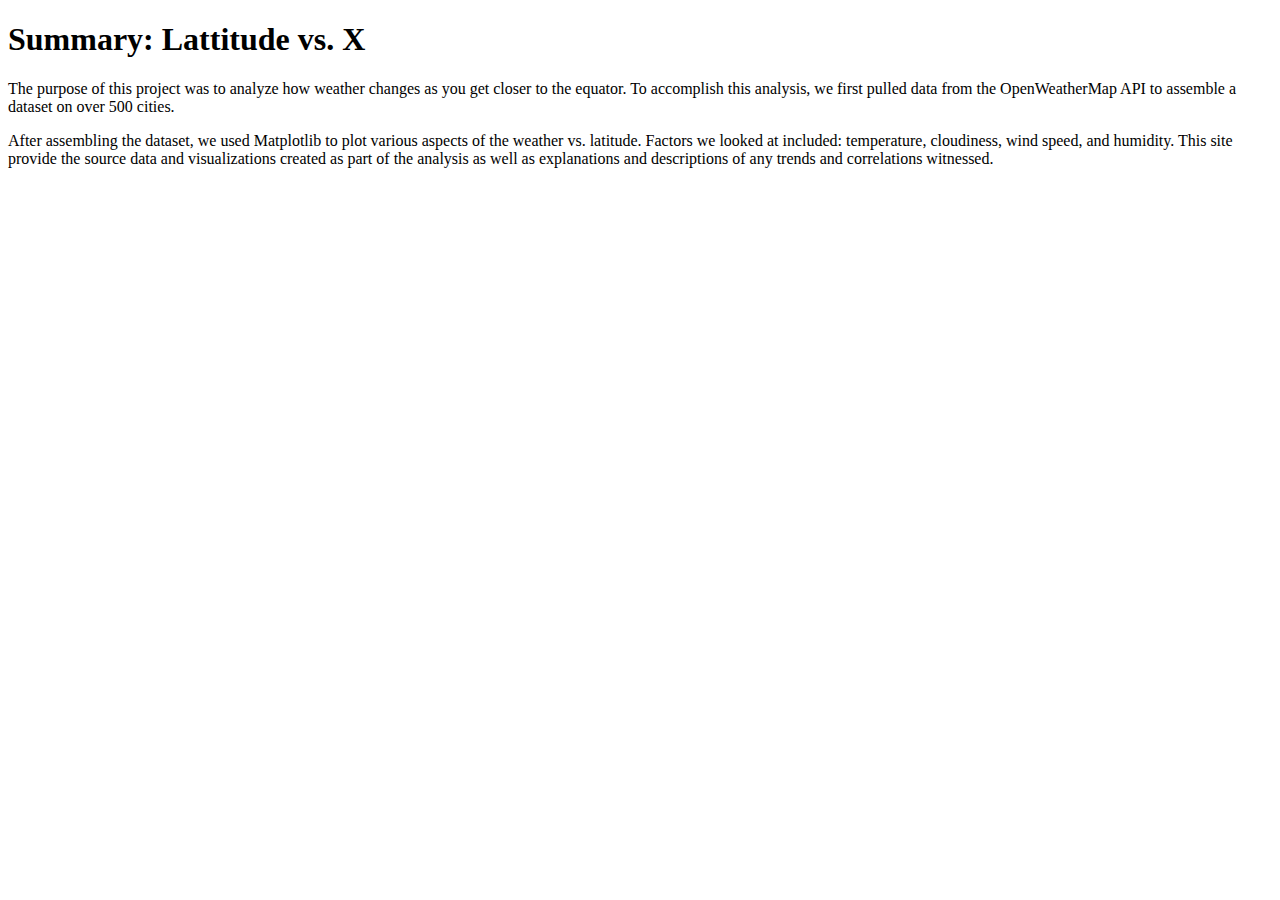
==== Bootstrap/index.html @ d247eda9 "Add Bootstrap" ====
<!DOCTYPE html>

<html lang="en-us">
<head>
    <meta charset="UTF-8">
    <title>Bootstrap Visualization Dashboard</title>
</head>

<body>
    <h1>Summary: Lattitude vs. X</h1>

    <p>The purpose of this project was to analyze how weather changes as you get closer to the equator. 
        To accomplish this analysis, we first pulled data from the OpenWeatherMap API to assemble a 
        dataset on over 500 cities.
    </p>
    <p>After assembling the dataset, we used Matplotlib to plot various aspects of the weather vs. latitude. 
        Factors we looked at included: temperature, cloudiness, wind speed, and humidity. 
        This site provide the source data and visualizations created as part of the analysis as well as 
        explanations and descriptions of any trends and correlations witnessed.
    </p>
</body>
</html>
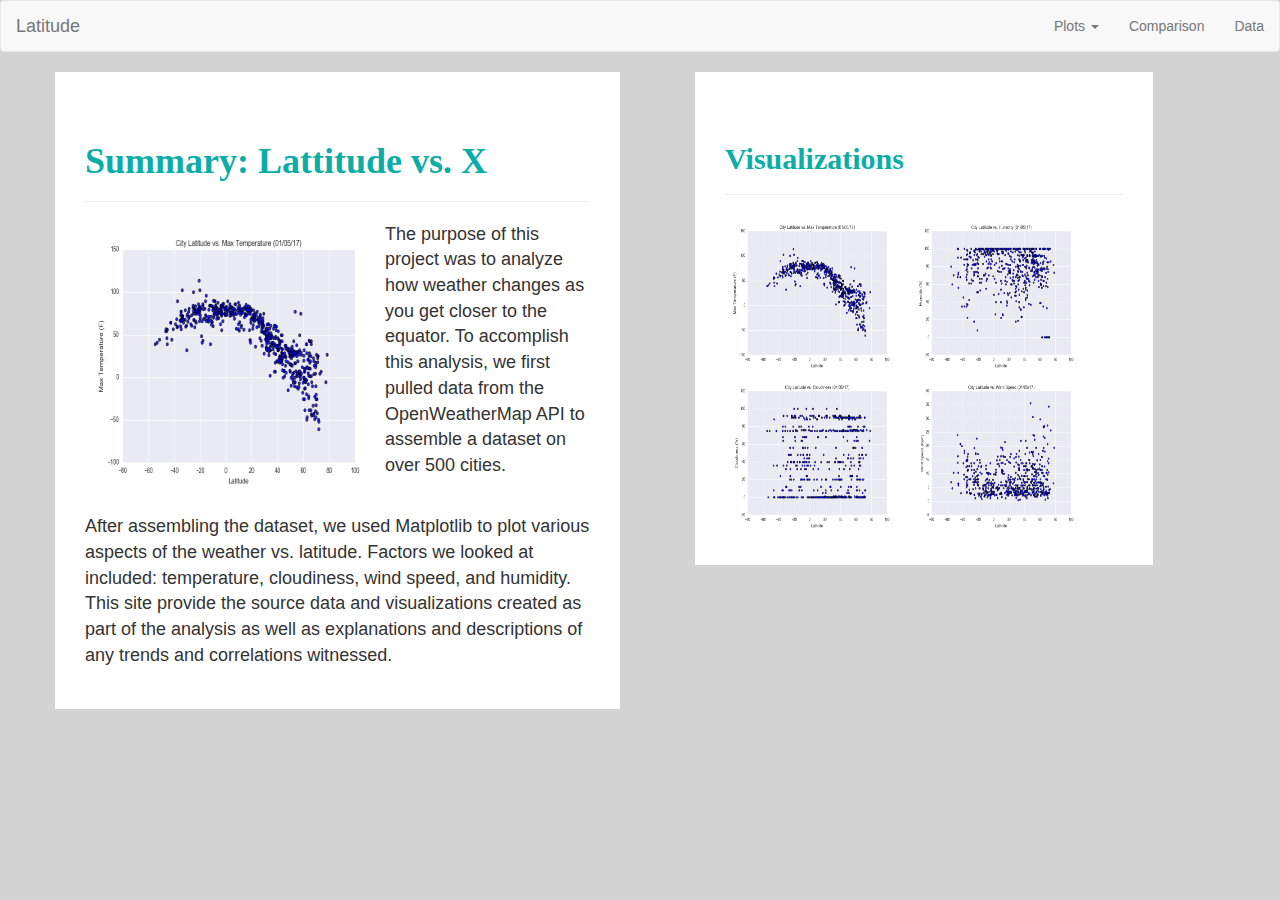
==== commit 839fc2c4: "update index" ====
--- a/Bootstrap/index.html
+++ b/Bootstrap/index.html
@@ -4,19 +4,89 @@
 <head>
     <meta charset="UTF-8">
     <title>Bootstrap Visualization Dashboard</title>
+    
+    <link rel="stylesheet" href="reset.css">
+    <link rel="stylesheet" href="https://maxcdn.bootstrapcdn.com/bootstrap/3.3.7/css/bootstrap.min.css" integrity="sha384-BVYiiSIFeK1dGmJRAkycuHAHRg32OmUcww7on3RYdg4Va+PmSTsz/K68vbdEjh4u" crossorigin="anonymous">
+
+    <script type="text/javascript" src="https://code.jquery.com/jquery-2.1.4.min.js"></script>
+    <script src="https://maxcdn.bootstrapcdn.com/bootstrap/3.3.6/js/bootstrap.min.js"></script>
+
+    <link rel="stylesheet" href="style.css">
+    
 </head>
 
 <body>
-    <h1>Summary: Lattitude vs. X</h1>
 
-    <p>The purpose of this project was to analyze how weather changes as you get closer to the equator. 
-        To accomplish this analysis, we first pulled data from the OpenWeatherMap API to assemble a 
-        dataset on over 500 cities.
-    </p>
-    <p>After assembling the dataset, we used Matplotlib to plot various aspects of the weather vs. latitude. 
-        Factors we looked at included: temperature, cloudiness, wind speed, and humidity. 
-        This site provide the source data and visualizations created as part of the analysis as well as 
-        explanations and descriptions of any trends and correlations witnessed.
-    </p>
+    <nav class="navbar navbar-default">
+        <div class="container-fluid">
+
+            <div class="navbar-header">
+                <button type="button" class="navbar-toggle collapsed" data-toggle="collapse" data-target="#bs-example-navbar-collapse-1" aria-expanded="false">
+                </button>
+                <a class="navbar-brand" href="index.html">Latitude</a>
+            </div>
+        
+            <ul class="nav navbar-nav navbar-right">
+                <li class="dropdown">
+                    <a href="#" class="dropdown-toggle" data-toggle="dropdown" role="button" aria-haspopup="true" aria-expanded="false">Plots <span class="caret"></span></a>
+                    <ul class="dropdown-menu">
+                        <li><a href="max_temperature.html">Max Temperature</a></li>
+                        <li><a href="humidity.html">Humidity</a></li>
+                        <li><a href="cloudiness.html">Cloudiness</a></li>
+                        <li><a href="wind_speed.html">Wind Speed</a></li>
+                    </ul>
+                </li>
+                <li><a href="comparison.html">Comparison</a></li>
+                <li><a href="data.html">Data</a></li>
+            </ul>
+        </div><!-- /.container-fluid -->
+    </nav>
+                
+    <div class="container-fluid">
+
+        <div class="row">
+
+            <div class="col-md-6 col-sm-12 pad top" >
+                <div class="box-container">
+                    <div class="page-header">
+                        <h1 class="box-title">Summary: Lattitude vs. X</h1>
+                    </div>
+            
+                    <img src="Images/Fig1.png"  alt="Latitude vs. Max Temperature" width="300" height="275" class="pull-left">
+
+                    <font size="4.5">
+                    <div  class="description">
+                        <p>The purpose of this project was to analyze how weather changes as you get closer to the equator. 
+                            To accomplish this analysis, we first pulled data from the OpenWeatherMap API to assemble a 
+                            dataset on over 500 cities.
+                        </p>
+                        <br>
+                        <p>After assembling the dataset, we used Matplotlib to plot various aspects of the weather vs. latitude. 
+                            Factors we looked at included: temperature, cloudiness, wind speed, and humidity. 
+                            This site provide the source data and visualizations created as part of the analysis as well as 
+                            explanations and descriptions of any trends and correlations witnessed.
+                        </p>
+                    </div>
+                    </font>
+                </div>
+            </div>
+
+            <div class="col-md-5 col-sm-12 pad top">
+                <div class="box-container">
+                    <div class="page-header">
+                        <h2 class="box-title">Visualizations</h2>
+                    </div>
+
+                    <a href="max_temperature.html"><img src="Images/Fig1.png" alt="Latitude vs. Max Temperature" width="180" height="160"></a>
+                    <a href="humidity.html"><img src="Images/Fig2.png" alt="Latitude vs. Humidity" width="180" height="160"></a>
+                    <a href="cloudiness.html"><img src="Images/Fig3.png" alt="Latitude vs. Cloudiness" width="180" height="160"></a>
+                    <a href="wind_speed.html"><img src="Images/Fig4.png" alt="Latitude vs. Wind Speed" width="180" height="160"></a>
+                </div>    
+            </div>
+        
+        </div>
+
+    </div>
+
 </body>
 </html>
--- a/Bootstrap/style.css
+++ b/Bootstrap/style.css
@@ -0,0 +1,33 @@
+body {
+    background-color: lightgrey;
+}
+
+.box-container{
+    padding: 30px;
+    background: white;
+    margin-top:0px;
+    margin-left:40px;
+    margin-right:5px;
+    margin-bottom:10px;
+    align-content: center;
+  }
+
+.box{
+    padding: 30px;
+    background: white;
+    margin-top:0px;
+    margin-left:40px;
+    margin-right:50px;
+    margin-bottom:10px;
+    align-content: right;
+}
+
+.box-title {
+    color: rgb(12, 173, 167);
+    font-family: "Times New Roman";
+    font-weight: bold;
+}
+
+.description {
+    font-size: "4.5"
+}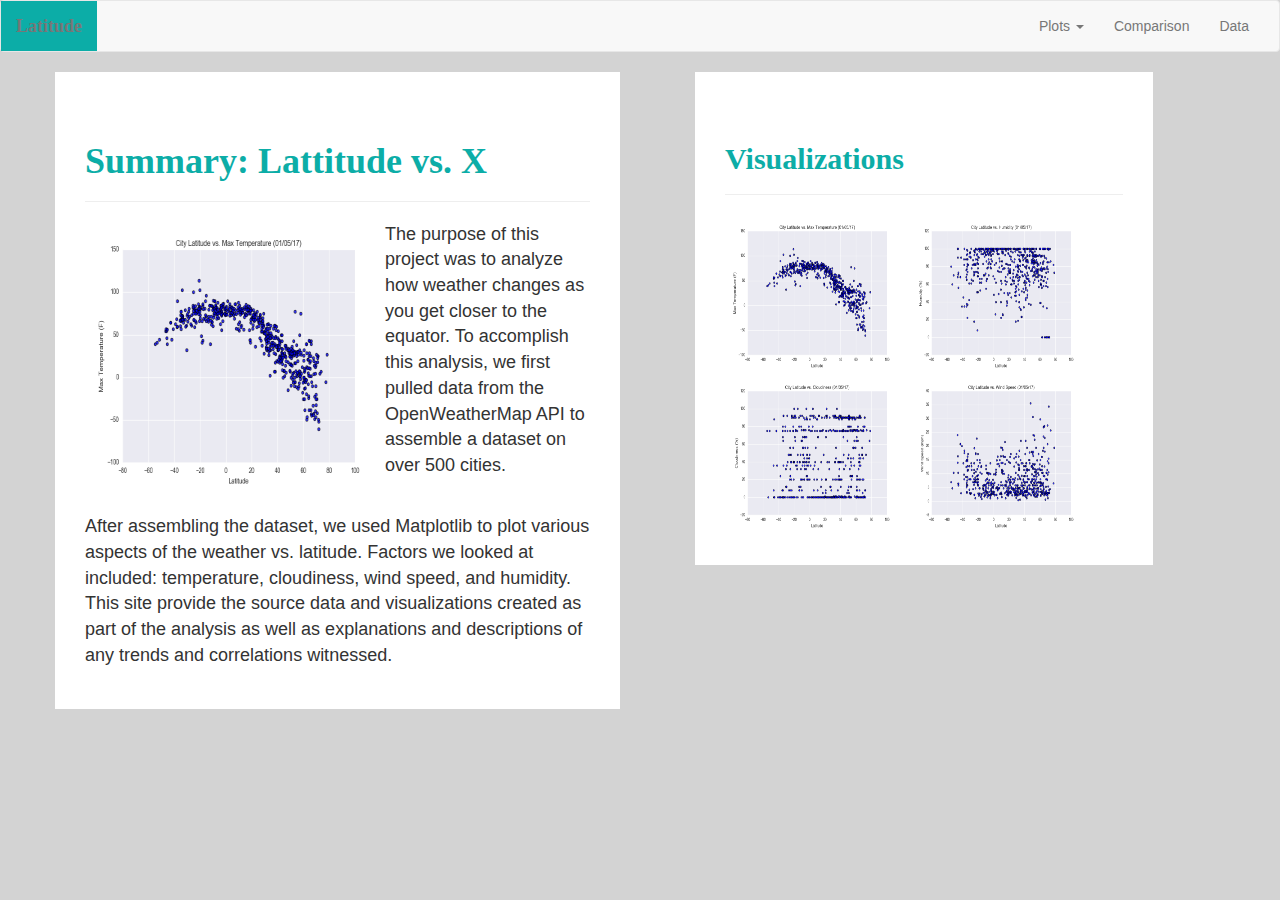
==== commit 0cbf5933: "update all pages" ====
--- a/Bootstrap/index.html
+++ b/Bootstrap/index.html
@@ -12,7 +12,7 @@
     <script src="https://maxcdn.bootstrapcdn.com/bootstrap/3.3.6/js/bootstrap.min.js"></script>
 
     <link rel="stylesheet" href="style.css">
-    
+
 </head>
 
 <body>
@@ -22,23 +22,30 @@
 
             <div class="navbar-header">
                 <button type="button" class="navbar-toggle collapsed" data-toggle="collapse" data-target="#bs-example-navbar-collapse-1" aria-expanded="false">
+                    <span class="sr-only">Toggle navigation</span>
+                    <span class="icon-bar"></span>
+                    <span class="icon-bar"></span>
+                    <span class="icon-bar"></span>
                 </button>
                 <a class="navbar-brand" href="index.html">Latitude</a>
             </div>
-        
-            <ul class="nav navbar-nav navbar-right">
-                <li class="dropdown">
-                    <a href="#" class="dropdown-toggle" data-toggle="dropdown" role="button" aria-haspopup="true" aria-expanded="false">Plots <span class="caret"></span></a>
-                    <ul class="dropdown-menu">
-                        <li><a href="max_temperature.html">Max Temperature</a></li>
-                        <li><a href="humidity.html">Humidity</a></li>
-                        <li><a href="cloudiness.html">Cloudiness</a></li>
-                        <li><a href="wind_speed.html">Wind Speed</a></li>
-                    </ul>
-                </li>
-                <li><a href="comparison.html">Comparison</a></li>
-                <li><a href="data.html">Data</a></li>
-            </ul>
+
+            <div class="collapse navbar-collapse" id="bs-example-navbar-collapse-1">
+                <ul class="nav navbar-nav navbar-right ">
+                    <li class="dropdown">
+                        <a href="#" class="dropdown-toggle" data-toggle="dropdown" role="button" aria-haspopup="true" aria-expanded="false">Plots <span class="caret"></span></a>
+                        <ul class="dropdown-menu">
+                            <li><a href="max_temperature.html">Max Temperature</a></li>
+                            <li><a href="humidity.html">Humidity</a></li>
+                            <li><a href="cloudiness.html">Cloudiness</a></li>
+                            <li><a href="wind_speed.html">Wind Speed</a></li>
+                        </ul>
+                    </li>
+                    <li><a href="comparison.html">Comparison</a></li>
+                    <li><a href="data.html">Data</a></li>
+                </ul>
+            </div> <!-- /.navbar-collapse -->
+
         </div><!-- /.container-fluid -->
     </nav>
                 
--- a/Bootstrap/style.css
+++ b/Bootstrap/style.css
@@ -28,6 +28,34 @@
     font-weight: bold;
 }
 
+.box-title-center {
+    color: rgb(12, 173, 167);
+    font-family: "Times New Roman";
+    font-weight: bold;
+    text-align: center;
+}
+
 .description {
     font-size: "4.5"
-}+}
+
+.navbar-brand {
+    background-color: rgb(12, 173, 167);
+    font-family: times new roman;
+    font-weight: bold;
+    font-size: 20;
+    color:white;
+    text-emphasis-color: white;
+}
+
+@media (max-width: 480px) {
+    .navbar {
+            background-color: rgb(12, 173, 167);
+          }
+          
+    .navbar-brand {
+            background-color: white;
+            font-family: times new roman;
+            font-weight: bold;
+            color: rgb(12, 173, 167);
+    }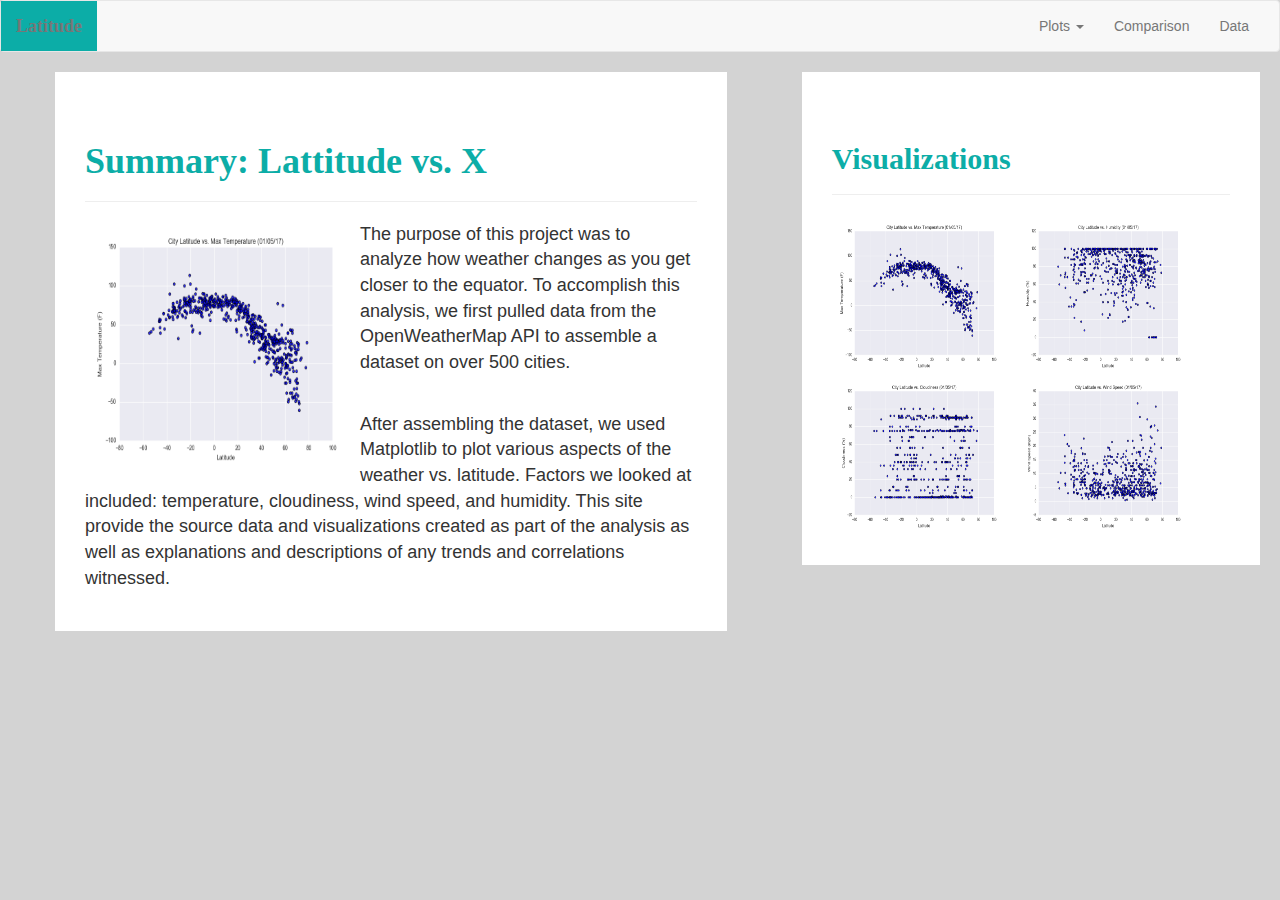
==== commit affe1a93: "update nave" ====
--- a/Bootstrap/index.html
+++ b/Bootstrap/index.html
@@ -53,13 +53,13 @@
 
         <div class="row">
 
-            <div class="col-md-6 col-sm-12 pad top" >
+            <div class="col-md-7 col-sm-12 pad top" >
                 <div class="box-container">
                     <div class="page-header">
                         <h1 class="box-title">Summary: Lattitude vs. X</h1>
                     </div>
             
-                    <img src="Images/Fig1.png"  alt="Latitude vs. Max Temperature" width="300" height="275" class="pull-left">
+                    <img src="Images/Fig1.png"  alt="Latitude vs. Max Temperature" width="275" height="250" class="pull-left">
 
                     <font size="4.5">
                     <div  class="description">
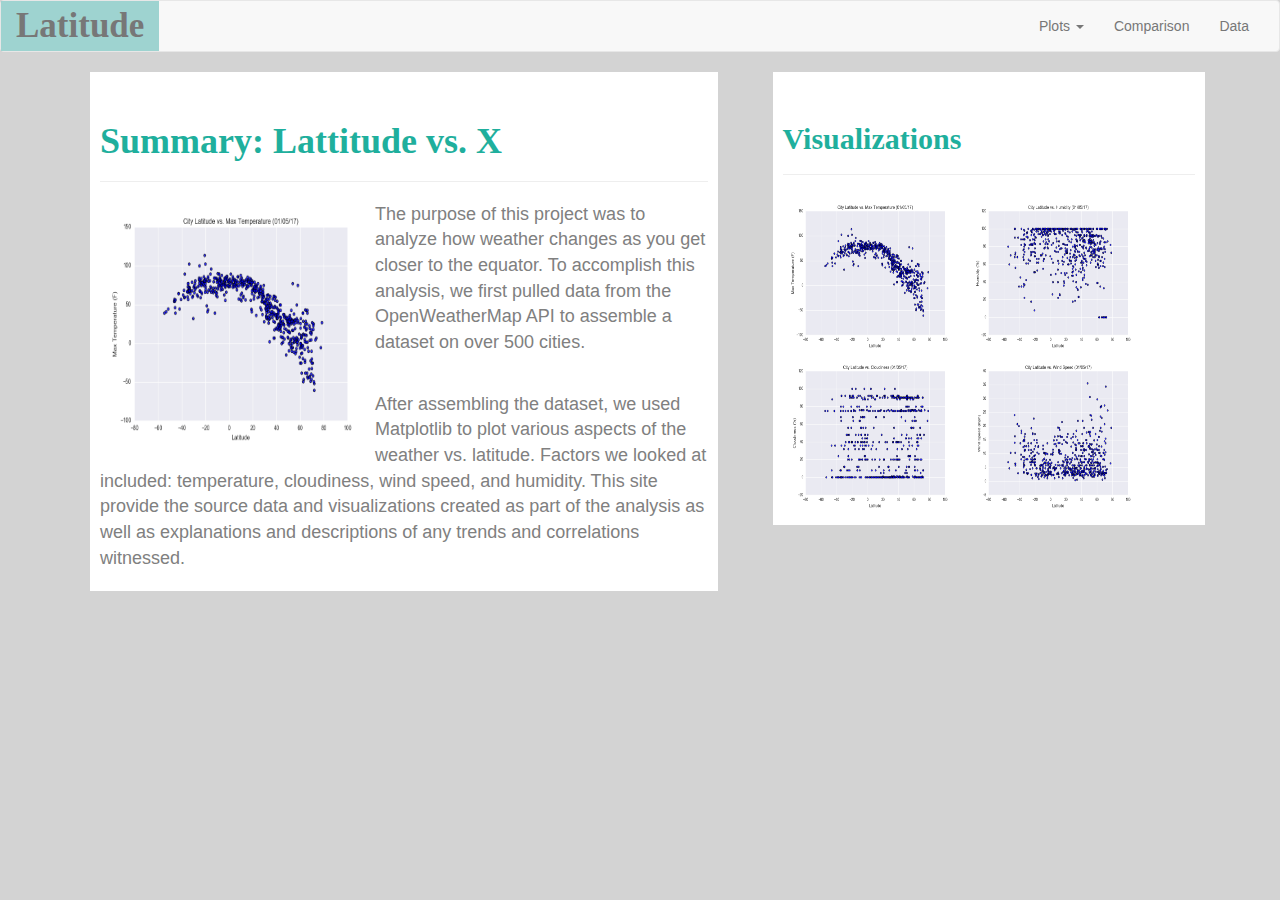
==== commit 5f46dd73: "Update index.html" ====
--- a/Bootstrap/index.html
+++ b/Bootstrap/index.html
@@ -49,7 +49,7 @@
         </div><!-- /.container-fluid -->
     </nav>
                 
-    <div class="container-fluid">
+    <div class="container">
 
         <div class="row">
 
--- a/Bootstrap/style.css
+++ b/Bootstrap/style.css
@@ -3,59 +3,85 @@
 }
 
 .box-container{
-    padding: 30px;
+    padding: 10px;
     background: white;
     margin-top:0px;
-    margin-left:40px;
+    margin-left:20px;
     margin-right:5px;
     margin-bottom:10px;
     align-content: center;
   }
 
-.box{
-    padding: 30px;
-    background: white;
-    margin-top:0px;
-    margin-left:40px;
-    margin-right:50px;
-    margin-bottom:10px;
-    align-content: right;
-}
-
 .box-title {
-    color: rgb(12, 173, 167);
-    font-family: "Times New Roman";
+    color: #1faf9d;
+    font-family: "Vendana";
     font-weight: bold;
 }
 
+.bold_text {
+    font-weight: bold;
+}
+
+.white_text {
+    color: white;
+}
+
 .box-title-center {
-    color: rgb(12, 173, 167);
-    font-family: "Times New Roman";
+    color: #1faf9d;
+    font-family: "Vendana";
     font-weight: bold;
     text-align: center;
+    font-size: 20px;
 }
 
 .description {
-    font-size: "4.5"
+    font-size: "4.5"; 
+	color: gray;
 }
 
 .navbar-brand {
-    background-color: rgb(12, 173, 167);
-    font-family: times new roman;
+    background-color: #9ed3d0;
+    font-family: "Vendana";
     font-weight: bold;
-    font-size: 20;
+    font-size: 35px;
     color:white;
-    text-emphasis-color: white;
 }
 
-@media (max-width: 480px) {
+.navbar-header{
+    color:white;
+}
+
+@media only screen and (max-width: 768px) {
+    [class*="col-"] {
+        width: 100%;
+    }
+	
     .navbar {
-            background-color: rgb(12, 173, 167);
-          }
-          
+	background-color: #9ed3d0;
+    }
+		  
     .navbar-brand {
-            background-color: white;
-            font-family: times new roman;
-            font-weight: bold;
-            color: rgb(12, 173, 167);
-    }+        background-color: #9ed3d0;
+        font-family: "Vendana";
+        font-weight: bold;
+        font-size: 30px;
+        color: white;
+    }
+
+    .box-title-center {
+        color: #1faf9d;
+        font-family: "Vendana";
+        font-weight: bold;
+        text-align: center;
+        font-size: 10px;
+    }
+
+    h1 {
+        font-size: 25px;
+    }
+
+    h2 {
+        font-size: 20px;
+    }
+
+}
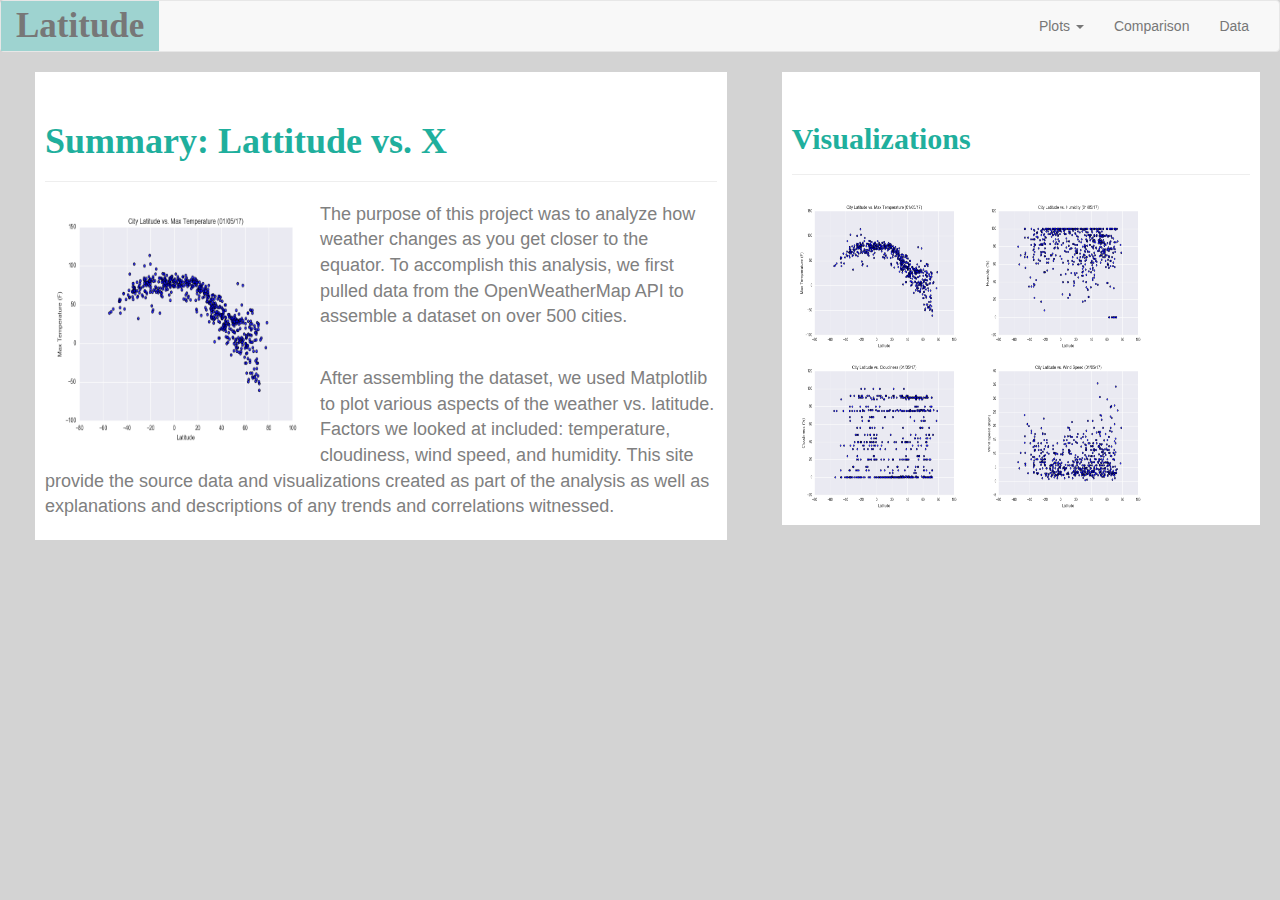
==== commit 0cdc2422: "Update index.html" ====
--- a/Bootstrap/index.html
+++ b/Bootstrap/index.html
@@ -49,7 +49,7 @@
         </div><!-- /.container-fluid -->
     </nav>
                 
-    <div class="container">
+    <div class="container-fluid">
 
         <div class="row">
 
--- a/Bootstrap/style.css
+++ b/Bootstrap/style.css
@@ -51,7 +51,7 @@
     color:white;
 }
 
-@media only screen and (max-width: 768px) {
+@media only screen and (max-width: 736px) {
     [class*="col-"] {
         width: 100%;
     }
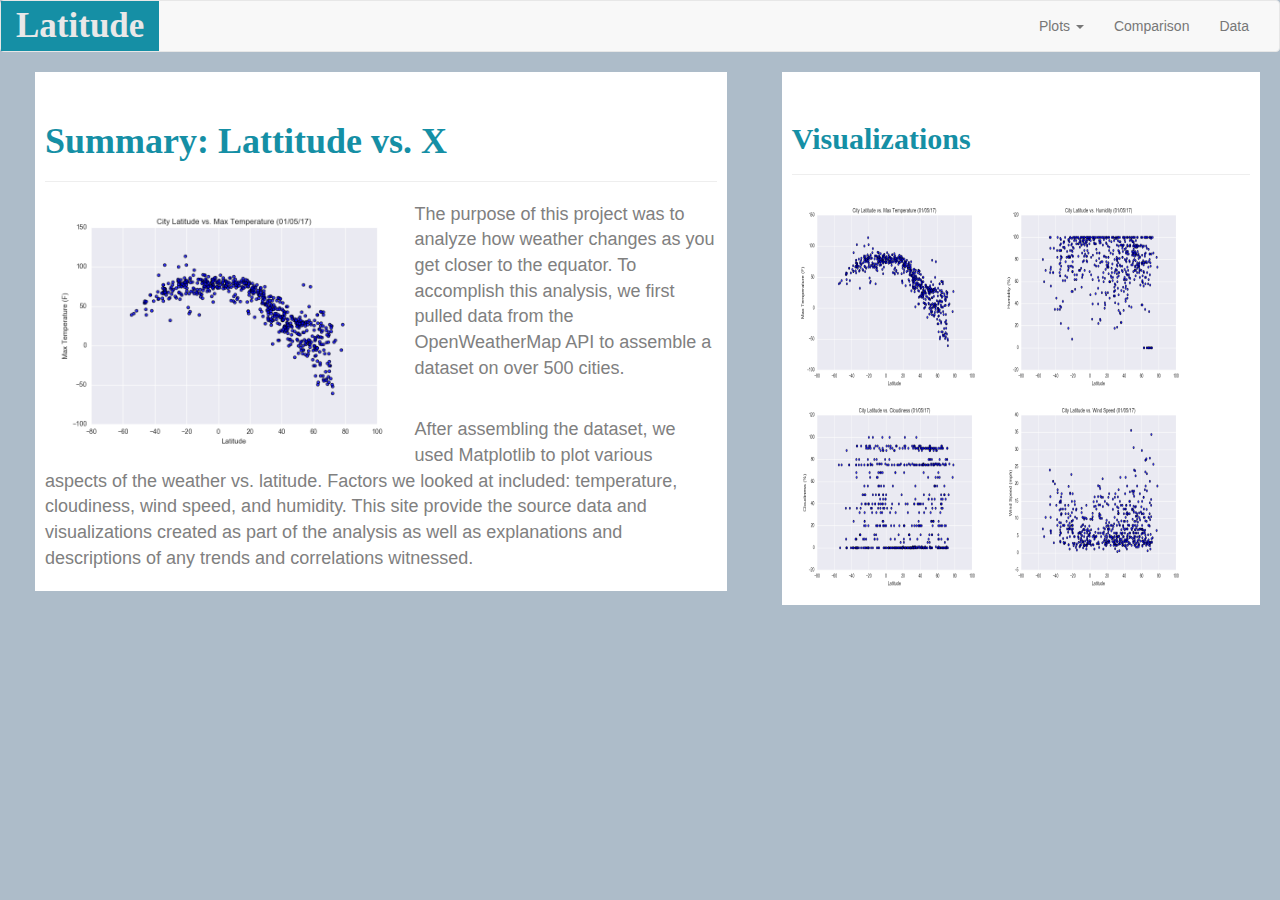
==== commit 22991029: "Refactor codes" ====
--- a/Bootstrap/index.html
+++ b/Bootstrap/index.html
@@ -1,99 +1,146 @@
 <!DOCTYPE html>
 
 <html lang="en-us">
-<head>
-    <meta charset="UTF-8">
+  <head>
+    <meta charset="UTF-8" />
     <title>Bootstrap Visualization Dashboard</title>
-    
-    <link rel="stylesheet" href="reset.css">
-    <link rel="stylesheet" href="https://maxcdn.bootstrapcdn.com/bootstrap/3.3.7/css/bootstrap.min.css" integrity="sha384-BVYiiSIFeK1dGmJRAkycuHAHRg32OmUcww7on3RYdg4Va+PmSTsz/K68vbdEjh4u" crossorigin="anonymous">
 
-    <script type="text/javascript" src="https://code.jquery.com/jquery-2.1.4.min.js"></script>
+    <link rel="stylesheet" href="reset.css" />
+    <link
+      rel="stylesheet"
+      href="https://maxcdn.bootstrapcdn.com/bootstrap/3.3.7/css/bootstrap.min.css"
+      integrity="sha384-BVYiiSIFeK1dGmJRAkycuHAHRg32OmUcww7on3RYdg4Va+PmSTsz/K68vbdEjh4u"
+      crossorigin="anonymous"
+    />
+
+    <script
+      type="text/javascript"
+      src="https://code.jquery.com/jquery-2.1.4.min.js"
+    ></script>
     <script src="https://maxcdn.bootstrapcdn.com/bootstrap/3.3.6/js/bootstrap.min.js"></script>
 
-    <link rel="stylesheet" href="style.css">
+    <link rel="stylesheet" href="style.css" />
+  </head>
 
-</head>
+  <body>
+    <nav class="navbar navbar-default">
+      <div class="container-fluid">
+        <div class="navbar-header">
+          <button
+            type="button"
+            class="navbar-toggle collapsed"
+            data-toggle="collapse"
+            data-target="#bs-example-navbar-collapse-1"
+            aria-expanded="false"
+          >
+            <span class="sr-only">Toggle navigation</span>
+            <span class="icon-bar"></span> <span class="icon-bar"></span>
+            <span class="icon-bar"></span>
+          </button>
+          <a class="navbar-brand" href="index.html">Latitude</a>
+        </div>
 
-<body>
+        <div class="collapse navbar-collapse" id="bs-example-navbar-collapse-1">
+          <ul class="nav navbar-nav navbar-right  navbar-right-custom">
+            <li class="dropdown">
+              <a
+                href="#"
+                class="dropdown-toggle"
+                data-toggle="dropdown"
+                role="button"
+                aria-haspopup="true"
+                aria-expanded="false"
+                >Plots <span class="caret"></span
+              ></a>
+              <ul class="dropdown-menu">
+                <li><a href="max_temperature.html">Max Temperature</a></li>
+                <li><a href="humidity.html">Humidity</a></li>
+                <li><a href="cloudiness.html">Cloudiness</a></li>
+                <li><a href="wind_speed.html">Wind Speed</a></li>
+              </ul>
+            </li>
+            <li><a href="comparison.html">Comparison</a></li>
+            <li><a href="data.html">Data</a></li>
+          </ul>
+        </div>
+      </div>
+    </nav>
 
-    <nav class="navbar navbar-default">
-        <div class="container-fluid">
-
-            <div class="navbar-header">
-                <button type="button" class="navbar-toggle collapsed" data-toggle="collapse" data-target="#bs-example-navbar-collapse-1" aria-expanded="false">
-                    <span class="sr-only">Toggle navigation</span>
-                    <span class="icon-bar"></span>
-                    <span class="icon-bar"></span>
-                    <span class="icon-bar"></span>
-                </button>
-                <a class="navbar-brand" href="index.html">Latitude</a>
+    <div class="container-fluid">
+      <div class="row">
+        <div class="col-md-7">
+          <div class="box-container">
+            <div class="page-header">
+              <h1 class="box-title">Summary: Lattitude vs. X</h1>
             </div>
 
-            <div class="collapse navbar-collapse" id="bs-example-navbar-collapse-1">
-                <ul class="nav navbar-nav navbar-right ">
-                    <li class="dropdown">
-                        <a href="#" class="dropdown-toggle" data-toggle="dropdown" role="button" aria-haspopup="true" aria-expanded="false">Plots <span class="caret"></span></a>
-                        <ul class="dropdown-menu">
-                            <li><a href="max_temperature.html">Max Temperature</a></li>
-                            <li><a href="humidity.html">Humidity</a></li>
-                            <li><a href="cloudiness.html">Cloudiness</a></li>
-                            <li><a href="wind_speed.html">Wind Speed</a></li>
-                        </ul>
-                    </li>
-                    <li><a href="comparison.html">Comparison</a></li>
-                    <li><a href="data.html">Data</a></li>
-                </ul>
-            </div> <!-- /.navbar-collapse -->
+            <img
+              src="Images/Fig1.png"
+              alt="Latitude vs. Max Temperature"
+              width="55%"
+              height="55%"
+              class="pull-left"
+            />
 
-        </div><!-- /.container-fluid -->
-    </nav>
-                
-    <div class="container-fluid">
+            <font size="4.5">
+              <div class="description">
+                <p>
+                  The purpose of this project was to analyze how weather changes
+                  as you get closer to the equator. To accomplish this analysis,
+                  we first pulled data from the OpenWeatherMap API to assemble a
+                  dataset on over 500 cities.
+                </p>
+                <br />
+                <p>
+                  After assembling the dataset, we used Matplotlib to plot
+                  various aspects of the weather vs. latitude. Factors we looked
+                  at included: temperature, cloudiness, wind speed, and
+                  humidity. This site provide the source data and visualizations
+                  created as part of the analysis as well as explanations and
+                  descriptions of any trends and correlations witnessed.
+                </p>
+              </div>
+            </font>
+          </div>
+        </div>
 
-        <div class="row">
-
-            <div class="col-md-7 col-sm-12 pad top" >
-                <div class="box-container">
-                    <div class="page-header">
-                        <h1 class="box-title">Summary: Lattitude vs. X</h1>
-                    </div>
-            
-                    <img src="Images/Fig1.png"  alt="Latitude vs. Max Temperature" width="275" height="250" class="pull-left">
-
-                    <font size="4.5">
-                    <div  class="description">
-                        <p>The purpose of this project was to analyze how weather changes as you get closer to the equator. 
-                            To accomplish this analysis, we first pulled data from the OpenWeatherMap API to assemble a 
-                            dataset on over 500 cities.
-                        </p>
-                        <br>
-                        <p>After assembling the dataset, we used Matplotlib to plot various aspects of the weather vs. latitude. 
-                            Factors we looked at included: temperature, cloudiness, wind speed, and humidity. 
-                            This site provide the source data and visualizations created as part of the analysis as well as 
-                            explanations and descriptions of any trends and correlations witnessed.
-                        </p>
-                    </div>
-                    </font>
-                </div>
+        <div class="col-md-5">
+          <div class="box-container">
+            <div class="page-header">
+              <h2 class="box-title">Visualizations</h2>
             </div>
 
-            <div class="col-md-5 col-sm-12 pad top">
-                <div class="box-container">
-                    <div class="page-header">
-                        <h2 class="box-title">Visualizations</h2>
-                    </div>
-
-                    <a href="max_temperature.html"><img src="Images/Fig1.png" alt="Latitude vs. Max Temperature" width="180" height="160"></a>
-                    <a href="humidity.html"><img src="Images/Fig2.png" alt="Latitude vs. Humidity" width="180" height="160"></a>
-                    <a href="cloudiness.html"><img src="Images/Fig3.png" alt="Latitude vs. Cloudiness" width="180" height="160"></a>
-                    <a href="wind_speed.html"><img src="Images/Fig4.png" alt="Latitude vs. Wind Speed" width="180" height="160"></a>
-                </div>    
-            </div>
-        
+            <a href="max_temperature.html"
+              ><img
+                src="Images/Fig1.png"
+                alt="Latitude vs. Max Temperature"
+                width="200"
+                height="200"
+            /></a>
+            <a href="humidity.html"
+              ><img
+                src="Images/Fig2.png"
+                alt="Latitude vs. Humidity"
+                width="200"
+                height="200"
+            /></a>
+            <a href="cloudiness.html"
+              ><img
+                src="Images/Fig3.png"
+                alt="Latitude vs. Cloudiness"
+                width="200"
+                height="200"
+            /></a>
+            <a href="wind_speed.html"
+              ><img
+                src="Images/Fig4.png"
+                alt="Latitude vs. Wind Speed"
+                width="200"
+                height="200"
+            /></a>
+          </div>
         </div>
-
+      </div>
     </div>
-
-</body>
+  </body>
 </html>
--- a/Bootstrap/style.css
+++ b/Bootstrap/style.css
@@ -1,87 +1,88 @@
 body {
-    background-color: lightgrey;
+  background-color: rgb(173, 188, 201);
 }
 
-.box-container{
-    padding: 10px;
-    background: white;
-    margin-top:0px;
-    margin-left:20px;
-    margin-right:5px;
-    margin-bottom:10px;
-    align-content: center;
-  }
+.box-container {
+  padding: 10px;
+  background: white;
+  margin-top: 0px;
+  margin-left: 20px;
+  margin-right: 5px;
+  margin-bottom: 10px;
+  align-content: center;
+  color: #095c6b;
+}
 
 .box-title {
-    color: #1faf9d;
-    font-family: "Vendana";
-    font-weight: bold;
+  color: #158fa5;
+  font-family: 'Vendana';
+  font-weight: bold;
 }
 
 .bold_text {
-    font-weight: bold;
+  font-weight: bold;
 }
 
 .white_text {
-    color: white;
+  color: white;
 }
 
 .box-title-center {
-    color: #1faf9d;
-    font-family: "Vendana";
-    font-weight: bold;
-    text-align: center;
-    font-size: 20px;
+  color: #158fa5;
+  font-family: 'Vendana';
+  font-weight: bold;
+  text-align: center;
+  font-size: 20px;
 }
 
 .description {
-    font-size: "4.5"; 
-	color: gray;
+  font-size: '4.5';
+  color: gray;
 }
 
 .navbar-brand {
-    background-color: #9ed3d0;
-    font-family: "Vendana";
-    font-weight: bold;
-    font-size: 35px;
-    color:white;
+  background-color: #158fa5;
+  font-family: 'Vendana';
+  font-weight: bold;
+  font-size: 35px;
+  color: rgb(233, 232, 232) !important;
 }
 
-.navbar-header{
-    color:white;
+.navbar-header {
+  color: white;
 }
 
-@media only screen and (max-width: 736px) {
-    [class*="col-"] {
-        width: 100%;
-    }
-	
-    .navbar {
-	background-color: #9ed3d0;
-    }
-		  
-    .navbar-brand {
-        background-color: #9ed3d0;
-        font-family: "Vendana";
-        font-weight: bold;
-        font-size: 30px;
-        color: white;
-    }
+@media (max-width: 800px) {
+  .navbar {
+    background-color: #158fa5;
+    color: rgb(233, 232, 232) !important;
+  }
 
-    .box-title-center {
-        color: #1faf9d;
-        font-family: "Vendana";
-        font-weight: bold;
-        text-align: center;
-        font-size: 10px;
-    }
+  .navbar-collapse {
+    background-color: rgb(233, 232, 232);
+  }
 
-    h1 {
-        font-size: 25px;
-    }
+  .navbar-brand {
+    background-color: #158fa5;
+    font-family: 'Vendana';
+    font-weight: bold;
+    font-size: 30px;
+    color: rgb(233, 232, 232) !important;
+  }
 
-    h2 {
-        font-size: 20px;
-    }
+  .box-title-center {
+    color: #158fa5;
+    font-family: 'Vendana';
+    font-weight: bold;
+    text-align: center;
+    font-size: 10px;
+  }
 
+  h1 {
+    font-size: 25px;
+  }
+
+  h2 {
+    font-size: 20px;
+  }
 }
